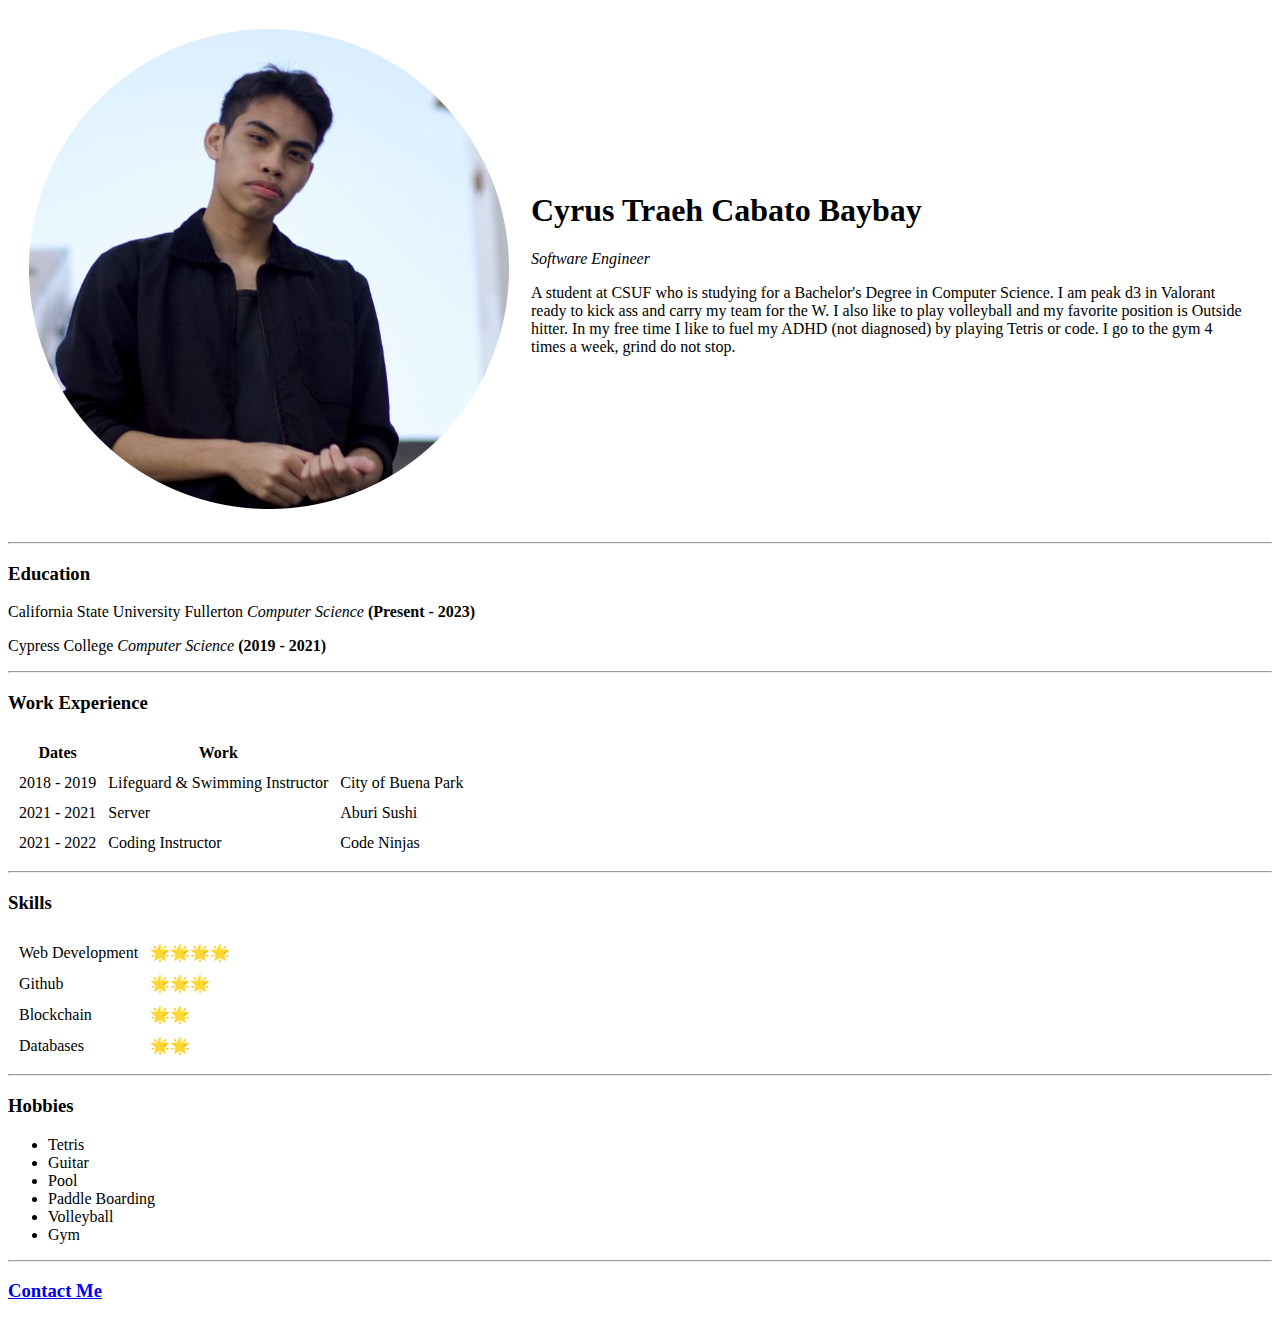
==== index.html @ 979ab8eb "Init" ====
<!DOCTYPE html>
<html lang="en" dir="ltr">
  <head>
    <meta charset="utf-8">
    <title>Cyrus Baybay's Personal Website</title>
  </head>
  <body>
    <table cellspacing="20">
      <tr>
        <td><img src="images/me.png" alt="This should be my face ^-^"></td>
        <td><h1>Cyrus Traeh Cabato Baybay</h1><p><em>Software Engineer</em></p><p>A student at CSUF who is studying for a Bachelor's Degree in Computer Science. I am peak d3 in Valorant ready to kick ass and carry my team for the W.
            I also like to play volleyball and my favorite position is Outside hitter. In my free time I like to fuel my ADHD (not diagnosed) by playing Tetris or code. I go to the gym 4 times a week, grind do not stop.</p></td>
      </tr>
    </table>

    <hr>

    <h3>Education</h3>

      <p>California State University Fullerton <em>Computer Science</em> <strong>(Present - 2023)</strong><br></p>
      <p>Cypress College <em>Computer Science</em> <strong>(2019 - 2021)</strong></p>

    <hr>

    <h3>Work Experience</h3>

    <table cellspacing="10">
      <thead>
        <tr>
          <th>Dates</th>
          <th>Work</th>
        </tr>
      </thead>
      <tbody>
        <tr>
          <td>2018 - 2019</td>
          <td>Lifeguard & Swimming Instructor</td>
          <td>City of Buena Park</td>
        </tr>
        <tr>
          <td>2021 - 2021</td>
          <td>Server</td>
          <td>Aburi Sushi</td>
        </tr>
        <tr>
          <td>2021 - 2022</td>
          <td>Coding Instructor</td>
          <td>Code Ninjas</td>
        </tr>
      </tbody>
      <tfoot>

      </tfoot>

    </table>

    <hr>

    <h3>Skills</h3>

    <table cellspacing="10">
      <thead>

      </thead>
      <tbody>
        <tr>
          <td>Web Development</td>
          <td>🌟🌟🌟🌟</td>
        </tr>
        <tr>
          <td>Github</td>
          <td>🌟🌟🌟</td>
        </tr>

        <tr>
          <td>Blockchain</td>
          <td>🌟🌟</td>
        </tr>
        <tr>
          <td>Databases</td>
          <td>🌟🌟</td>
        </tr>
      </tbody>
    </table>

    <hr>

    <h3>Hobbies</h3>
      <ul>
        <li>Tetris</li>
        <li>Guitar</li>
        <li>Pool</li>
        <li>Paddle Boarding</li>
        <li>Volleyball</li>
        <li>Gym</li>
      </ul>

    <hr>

    <h3><a href="contact.html">Contact Me</a></h3>

  </body>
</html>
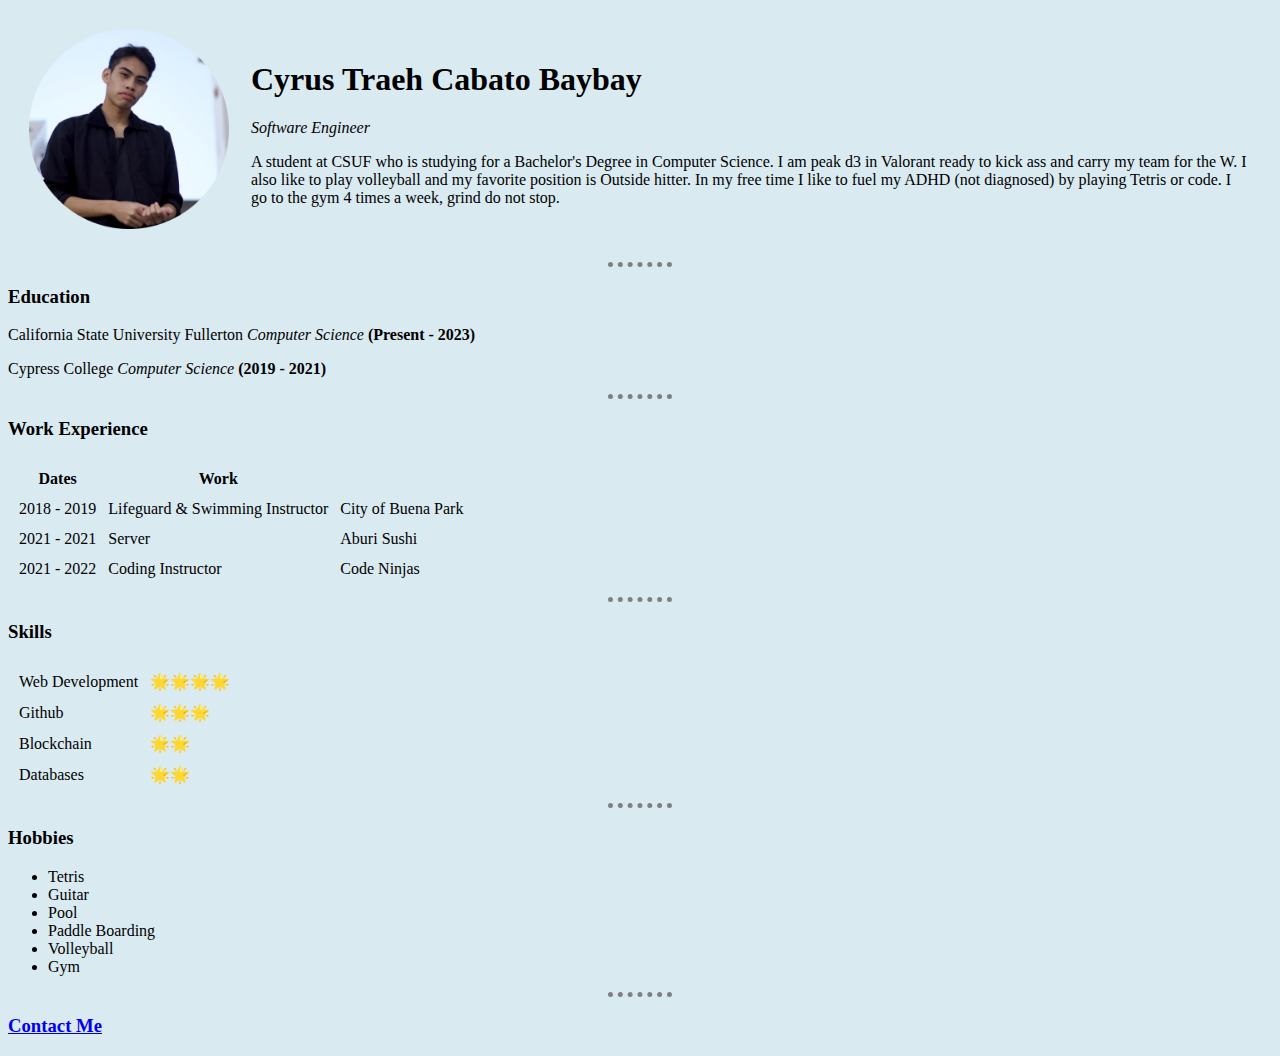
==== commit 30aaffcd: "1/worked-on/cv" ====
--- a/index.html
+++ b/index.html
@@ -3,6 +3,8 @@
   <head>
     <meta charset="utf-8">
     <title>Cyrus Baybay's Personal Website</title>
+    <link rel="stylesheet" href="css/styles.css">
+
   </head>
   <body>
     <table cellspacing="20">
--- a/css/styles.css
+++ b/css/styles.css
@@ -0,0 +1,16 @@
+body{
+  background-color: #DAEAF1;
+}
+
+hr{
+
+  border-style: none;
+  border-top-style: dotted;
+  border-color: grey;
+  border-width: 5px;
+  width: 5%;
+}
+
+img{
+  height: 200px;
+}
